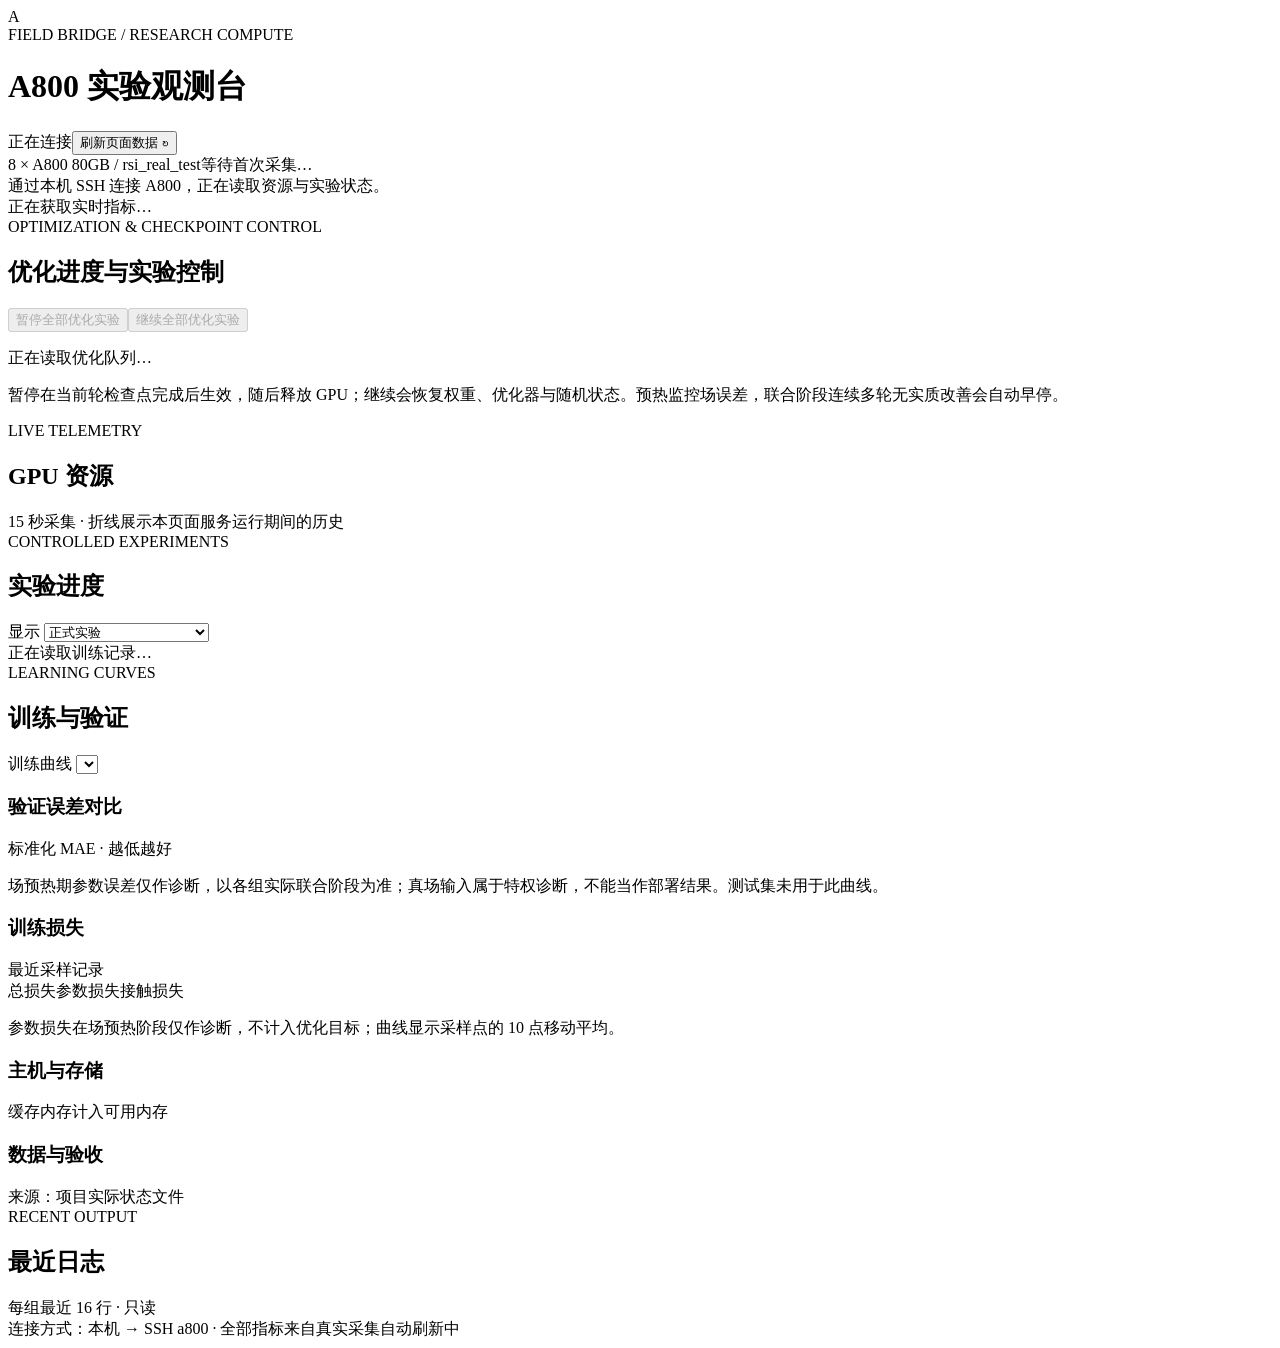
==== monitor/index.html @ 0b83929b "Replace legacy implementation with standalone FieldBridge at repository root" ====
<!doctype html>
<html lang="zh-CN">
<head>
  <meta charset="UTF-8">
  <meta name="viewport" content="width=device-width, initial-scale=1">
  <title>A800 · 实验观测台</title>
  <link rel="icon" href="data:,">
  <link rel="stylesheet" href="/style.css">
  <script src="/app.js" defer></script>
</head>
<body>
  <main class="shell">
    <header class="topbar">
      <div class="brand"><span class="brand-icon">A</span><div><div class="eyebrow">FIELD BRIDGE / RESEARCH COMPUTE</div><h1>A800 实验观测台</h1></div></div>
      <div class="top-actions"><span id="connection" class="badge neutral">正在连接</span><button id="refresh" type="button">刷新页面数据 ↻</button></div>
    </header>
    <div class="context-row"><span>8 × A800 80GB <span class="divider">/</span> <span id="project">rsi_real_test</span></span><span id="updated">等待首次采集…</span></div>
    <div id="notice" class="notice" role="status" aria-live="polite">通过本机 SSH 连接 A800，正在读取资源与实验状态。</div>
    <section class="overview" id="overview" aria-label="资源总览"><div class="stat skeleton">正在获取实时指标…</div></section>

    <section class="section" aria-label="优化阶段与控制">
      <div class="section-heading"><div><span class="eyebrow">OPTIMIZATION & CHECKPOINT CONTROL</span><h2>优化进度与实验控制</h2></div><div class="top-actions"><button id="pause-all" type="button" disabled>暂停全部优化实验</button><button id="resume-all" type="button" disabled>继续全部优化实验</button></div></div>
      <p id="control-status" class="protocol" role="status" aria-live="polite">正在读取优化队列…</p>
      <p class="chart-note">暂停在当前轮检查点完成后生效，随后释放 GPU；继续会恢复权重、优化器与随机状态。预热监控场误差，联合阶段连续多轮无实质改善会自动早停。</p>
      <div id="stages" class="stage-grid"></div>
      <div id="optimization-evidence" class="protocol"></div>
      <div id="queue" class="queue"></div>
      <div id="feedback" class="protocol"></div>
    </section>

    <section class="section">
      <div class="section-heading"><div><span class="eyebrow">LIVE TELEMETRY</span><h2>GPU 资源</h2></div><span class="muted">15 秒采集 · 折线展示本页面服务运行期间的历史</span></div>
      <div id="gpus" class="gpu-grid"></div>
    </section>

    <section class="section">
      <div class="section-heading"><div><span class="eyebrow">CONTROLLED EXPERIMENTS</span><h2>实验进度</h2></div><label class="filter">显示 <select id="experiment-filter"><option value="research">正式实验</option><option value="diagnostic">G1 诊断实验</option><option value="all">全部实验（含工程试跑）</option></select></label></div>
      <div id="experiments" class="experiments"><div class="empty">正在读取训练记录…</div></div>
      <div id="protocol" class="protocol"></div>
    </section>

    <section class="section">
      <div class="section-heading"><div><span class="eyebrow">LEARNING CURVES</span><h2>训练与验证</h2></div><label class="filter">训练曲线 <select id="run-select" aria-label="选择训练曲线实验"></select></label></div>
      <div class="charts">
        <article class="panel"><div class="panel-heading"><h3>验证误差对比</h3><span class="muted">标准化 MAE · 越低越好</span></div><div id="val-chart" class="chart"></div><div id="val-legend" class="legend"></div><p class="chart-note">场预热期参数误差仅作诊断，以各组实际联合阶段为准；真场输入属于特权诊断，不能当作部署结果。测试集未用于此曲线。</p></article>
        <article class="panel"><div class="panel-heading"><h3>训练损失</h3><span class="muted" id="train-scope">最近采样记录</span></div><div id="train-chart" class="chart"></div><div class="legend"><span class="legend-item blue">总损失</span><span class="legend-item orange">参数损失</span><span class="legend-item teal">接触损失</span></div><p class="chart-note">参数损失在场预热阶段仅作诊断，不计入优化目标；曲线显示采样点的 10 点移动平均。</p></article>
      </div>
    </section>

    <section class="section bottom-grid">
      <article class="panel"><div class="panel-heading"><h3>主机与存储</h3><span class="muted">缓存内存计入可用内存</span></div><div id="host-details"></div></article>
      <article class="panel"><div class="panel-heading"><h3>数据与验收</h3><span class="muted">来源：项目实际状态文件</span></div><div id="data-details"></div></article>
    </section>
    <section class="section"><div class="section-heading"><div><span class="eyebrow">RECENT OUTPUT</span><h2>最近日志</h2></div><span class="muted">每组最近 16 行 · 只读</span></div><div id="logs"></div></section>
    <footer><span>连接方式：本机 → SSH a800 · 全部指标来自真实采集</span><span id="footer-time">自动刷新中</span></footer>
  </main>
</body>
</html>
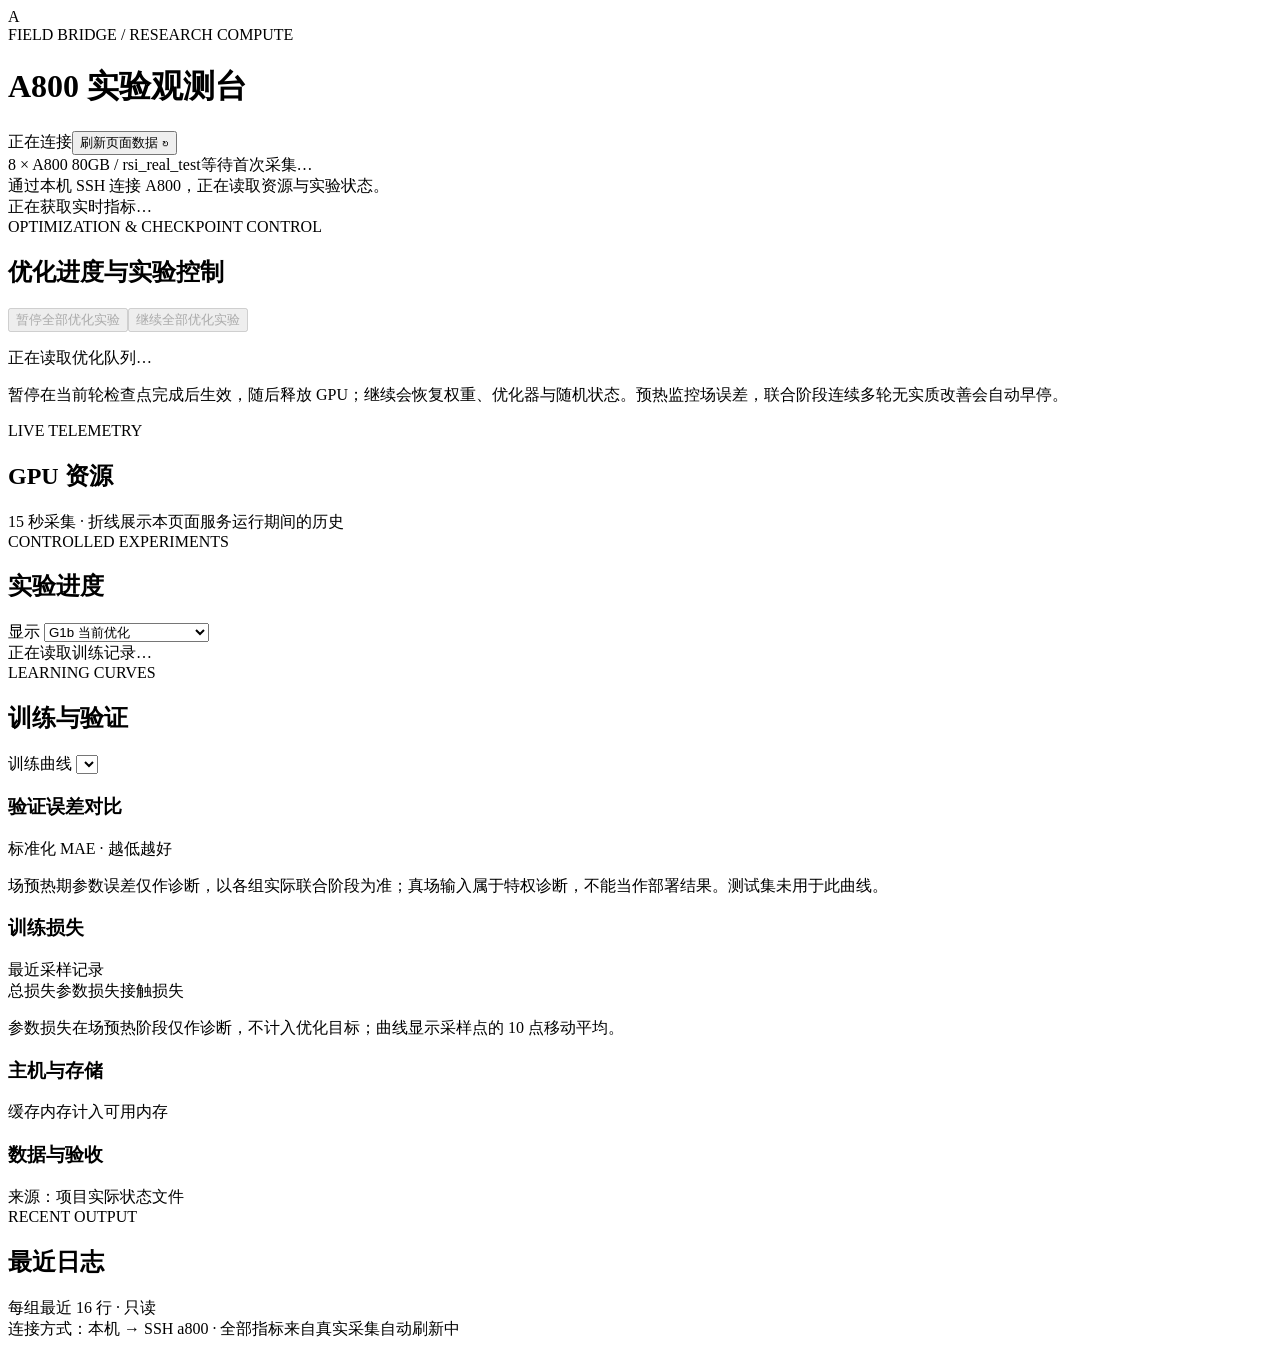
==== commit c471a3b1: "Start G1b diagnostics and reduce cached-feature I/O after G1 feedback" ====
--- a/monitor/index.html
+++ b/monitor/index.html
@@ -34,7 +34,7 @@
     </section>
 
     <section class="section">
-      <div class="section-heading"><div><span class="eyebrow">CONTROLLED EXPERIMENTS</span><h2>实验进度</h2></div><label class="filter">显示 <select id="experiment-filter"><option value="research">正式实验</option><option value="diagnostic">G1 诊断实验</option><option value="all">全部实验（含工程试跑）</option></select></label></div>
+      <div class="section-heading"><div><span class="eyebrow">CONTROLLED EXPERIMENTS</span><h2>实验进度</h2></div><label class="filter">显示 <select id="experiment-filter"><option value="research">正式实验</option><option value="g1b" selected>G1b 当前优化</option><option value="diagnostic">全部诊断（G1 / G1b）</option><option value="all">全部实验（含工程试跑）</option></select></label></div>
       <div id="experiments" class="experiments"><div class="empty">正在读取训练记录…</div></div>
       <div id="protocol" class="protocol"></div>
     </section>
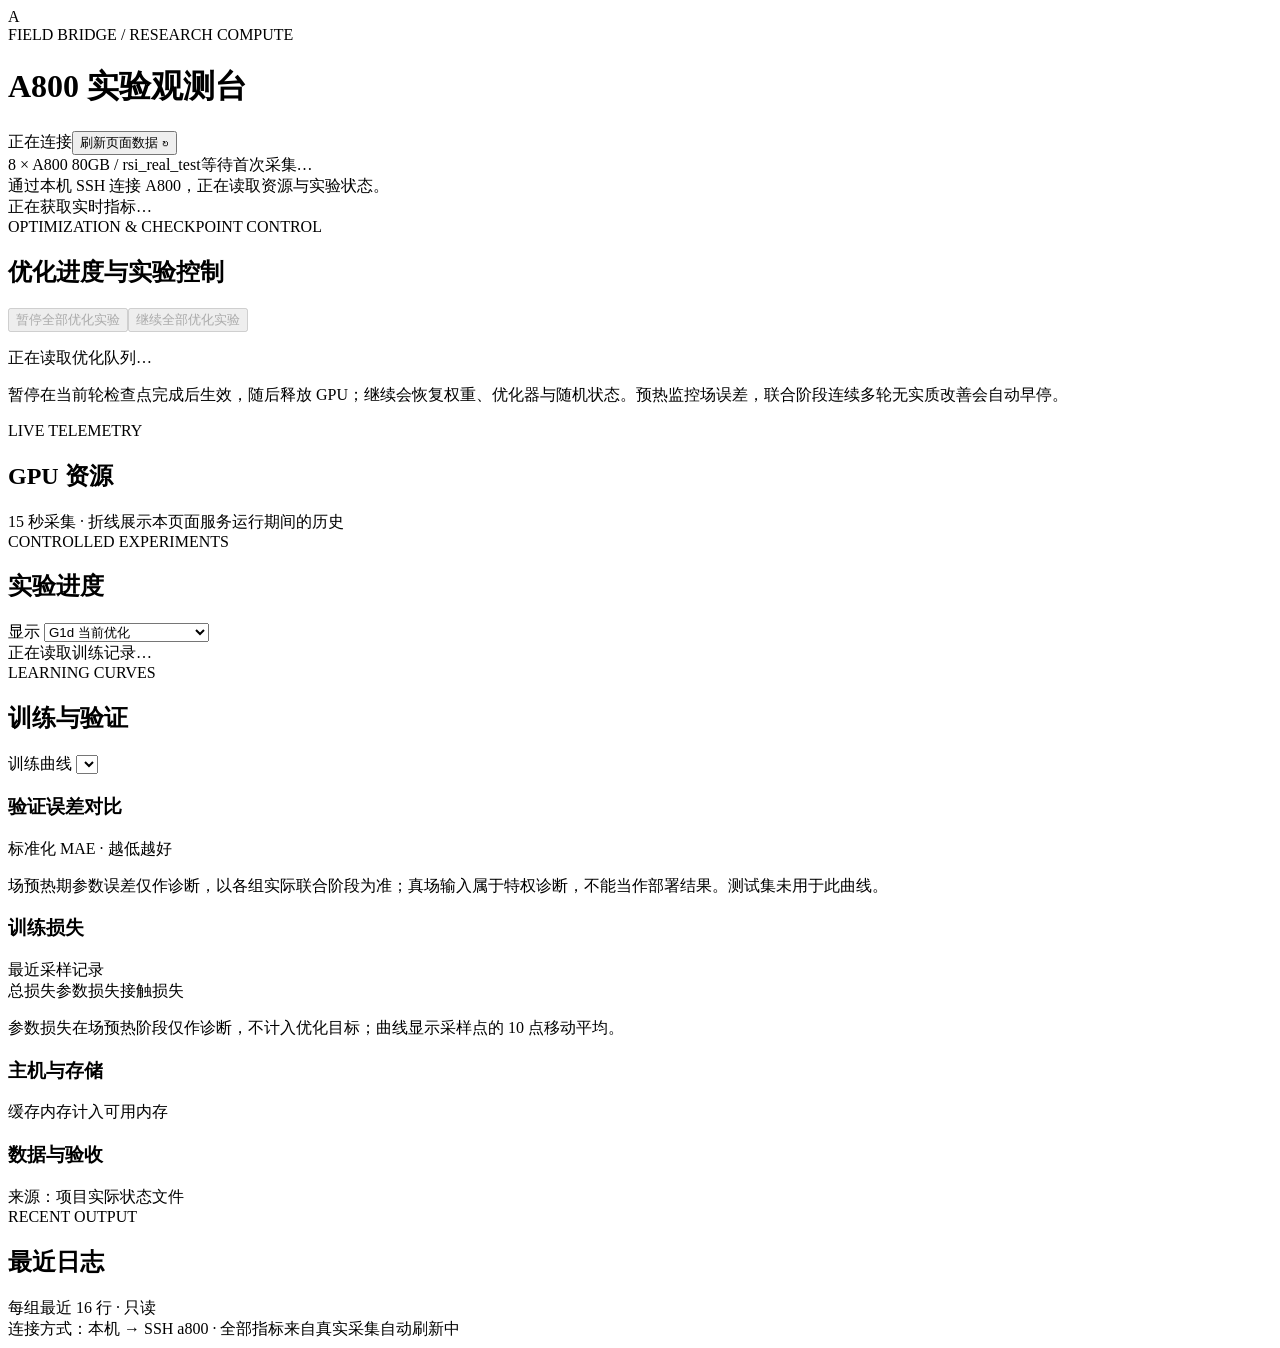
==== commit 24611bf9: "Add frozen RGB local field bridge diagnostics and G1c/G1d feedback" ====
--- a/monitor/index.html
+++ b/monitor/index.html
@@ -34,7 +34,7 @@
     </section>
 
     <section class="section">
-      <div class="section-heading"><div><span class="eyebrow">CONTROLLED EXPERIMENTS</span><h2>实验进度</h2></div><label class="filter">显示 <select id="experiment-filter"><option value="research">正式实验</option><option value="g1b" selected>G1b 当前优化</option><option value="diagnostic">全部诊断（G1 / G1b）</option><option value="all">全部实验（含工程试跑）</option></select></label></div>
+      <div class="section-heading"><div><span class="eyebrow">CONTROLLED EXPERIMENTS</span><h2>实验进度</h2></div><label class="filter">显示 <select id="experiment-filter"><option value="research">正式实验</option><option value="g1d" selected>G1d 当前优化</option><option value="g1c">G1c 局部时序诊断</option><option value="g1b">G1b 损失诊断</option><option value="diagnostic">全部诊断（G1–G1d）</option><option value="all">全部实验（含工程试跑）</option></select></label></div>
       <div id="experiments" class="experiments"><div class="empty">正在读取训练记录…</div></div>
       <div id="protocol" class="protocol"></div>
     </section>
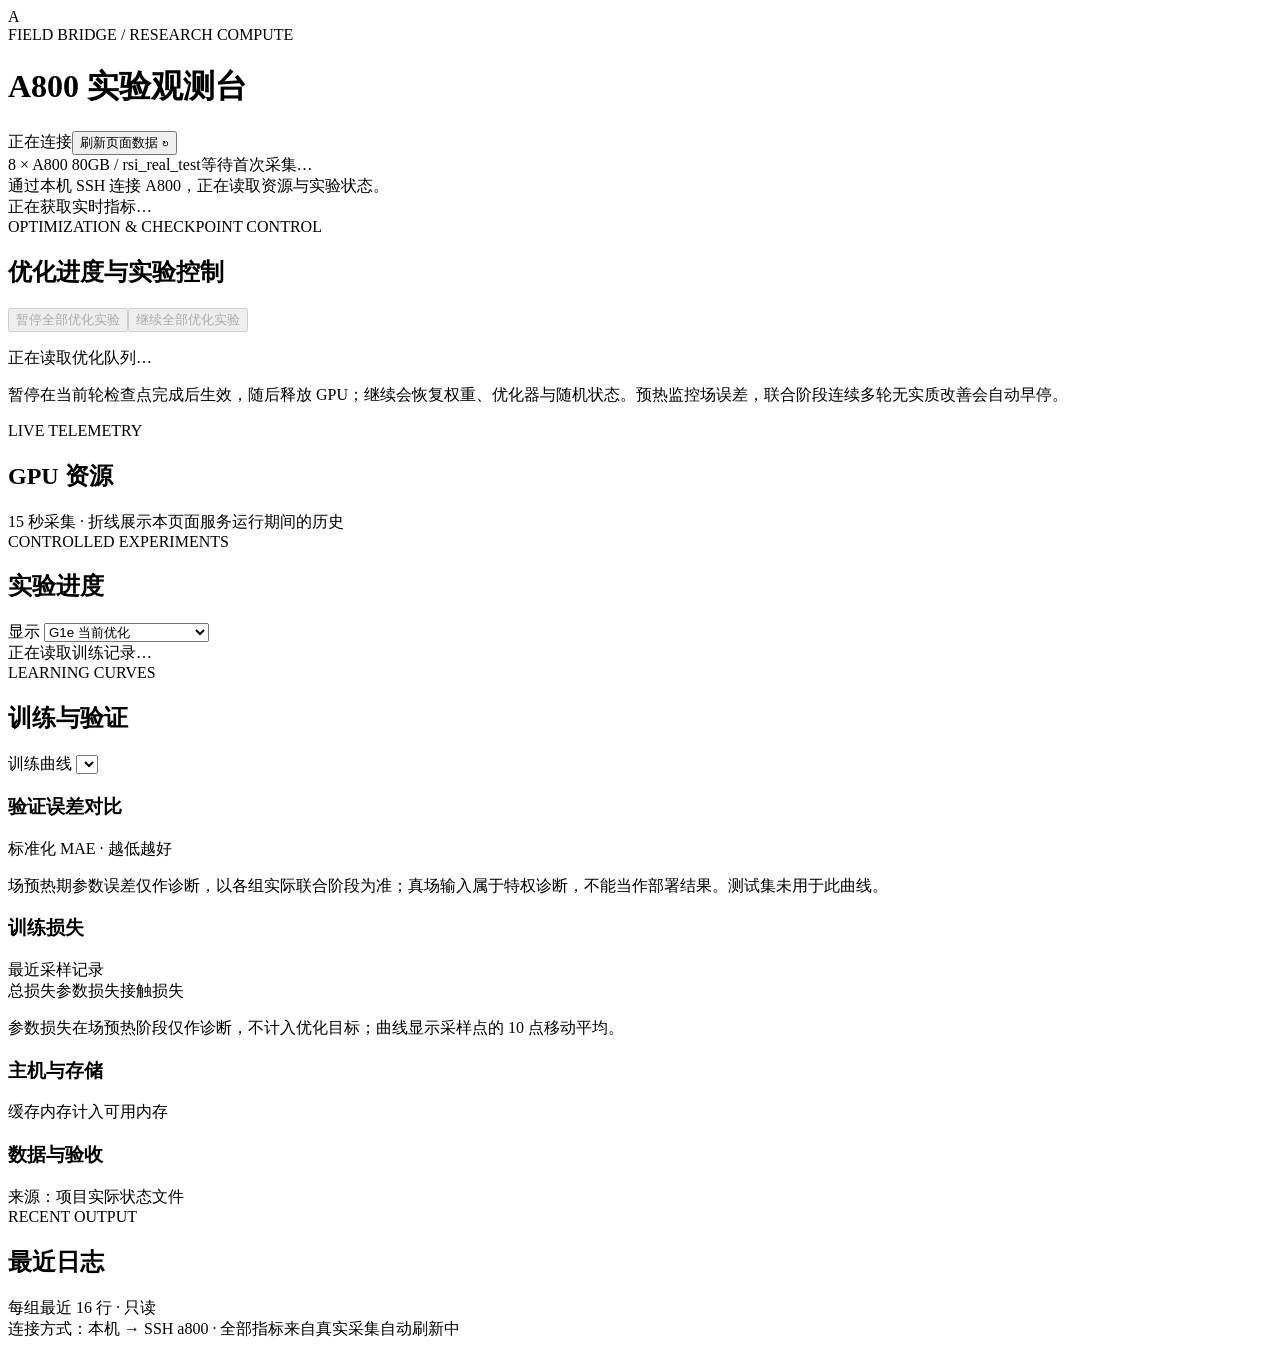
==== commit d33b8352: "Repair field bridge collapse and add calibrated engine/data pilots" ====
--- a/monitor/index.html
+++ b/monitor/index.html
@@ -26,6 +26,7 @@
       <div id="optimization-evidence" class="protocol"></div>
       <div id="queue" class="queue"></div>
       <div id="feedback" class="protocol"></div>
+      <div id="data-upgrade" class="protocol"></div>
     </section>
 
     <section class="section">
@@ -34,7 +35,7 @@
     </section>
 
     <section class="section">
-      <div class="section-heading"><div><span class="eyebrow">CONTROLLED EXPERIMENTS</span><h2>实验进度</h2></div><label class="filter">显示 <select id="experiment-filter"><option value="research">正式实验</option><option value="g1d" selected>G1d 当前优化</option><option value="g1c">G1c 局部时序诊断</option><option value="g1b">G1b 损失诊断</option><option value="diagnostic">全部诊断（G1–G1d）</option><option value="all">全部实验（含工程试跑）</option></select></label></div>
+      <div class="section-heading"><div><span class="eyebrow">CONTROLLED EXPERIMENTS</span><h2>实验进度</h2></div><label class="filter">显示 <select id="experiment-filter"><option value="research">正式实验</option><option value="g1e" selected>G1e 当前优化</option><option value="g1d">G1d 直接通路诊断</option><option value="g1c">G1c 局部时序诊断</option><option value="g1b">G1b 损失诊断</option><option value="diagnostic">全部诊断（G1–G1e）</option><option value="all">全部实验（含工程试跑）</option></select></label></div>
       <div id="experiments" class="experiments"><div class="empty">正在读取训练记录…</div></div>
       <div id="protocol" class="protocol"></div>
     </section>
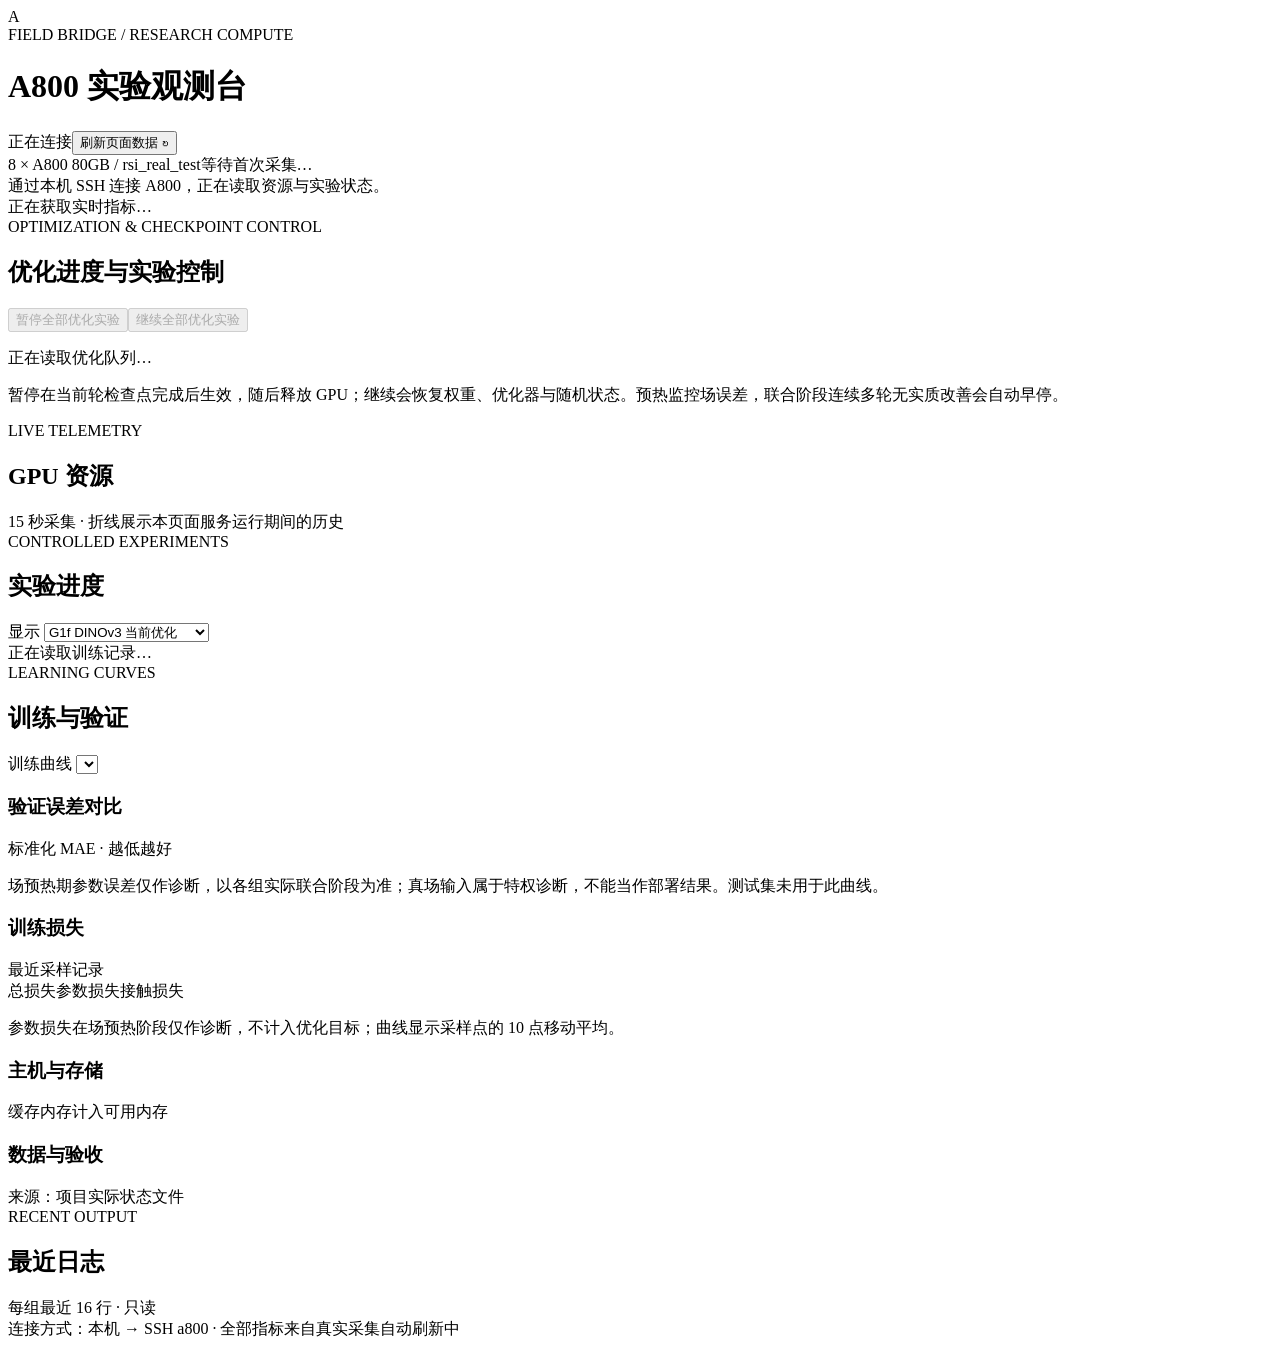
==== commit d978905b: "Start authorized DINOv3 controlled experiments with verified caching and queue dependencies" ====
--- a/monitor/index.html
+++ b/monitor/index.html
@@ -35,7 +35,7 @@
     </section>
 
     <section class="section">
-      <div class="section-heading"><div><span class="eyebrow">CONTROLLED EXPERIMENTS</span><h2>实验进度</h2></div><label class="filter">显示 <select id="experiment-filter"><option value="research">正式实验</option><option value="g1e" selected>G1e 当前优化</option><option value="g1d">G1d 直接通路诊断</option><option value="g1c">G1c 局部时序诊断</option><option value="g1b">G1b 损失诊断</option><option value="diagnostic">全部诊断（G1–G1e）</option><option value="all">全部实验（含工程试跑）</option></select></label></div>
+      <div class="section-heading"><div><span class="eyebrow">CONTROLLED EXPERIMENTS</span><h2>实验进度</h2></div><label class="filter">显示 <select id="experiment-filter"><option value="research">正式实验</option><option value="g1f" selected>G1f DINOv3 当前优化</option><option value="g1e">G1e 当前优化</option><option value="g1d">G1d 直接通路诊断</option><option value="g1c">G1c 局部时序诊断</option><option value="g1b">G1b 损失诊断</option><option value="diagnostic">全部诊断（G1–G1f）</option><option value="all">全部实验（含工程试跑）</option></select></label></div>
       <div id="experiments" class="experiments"><div class="empty">正在读取训练记录…</div></div>
       <div id="protocol" class="protocol"></div>
     </section>
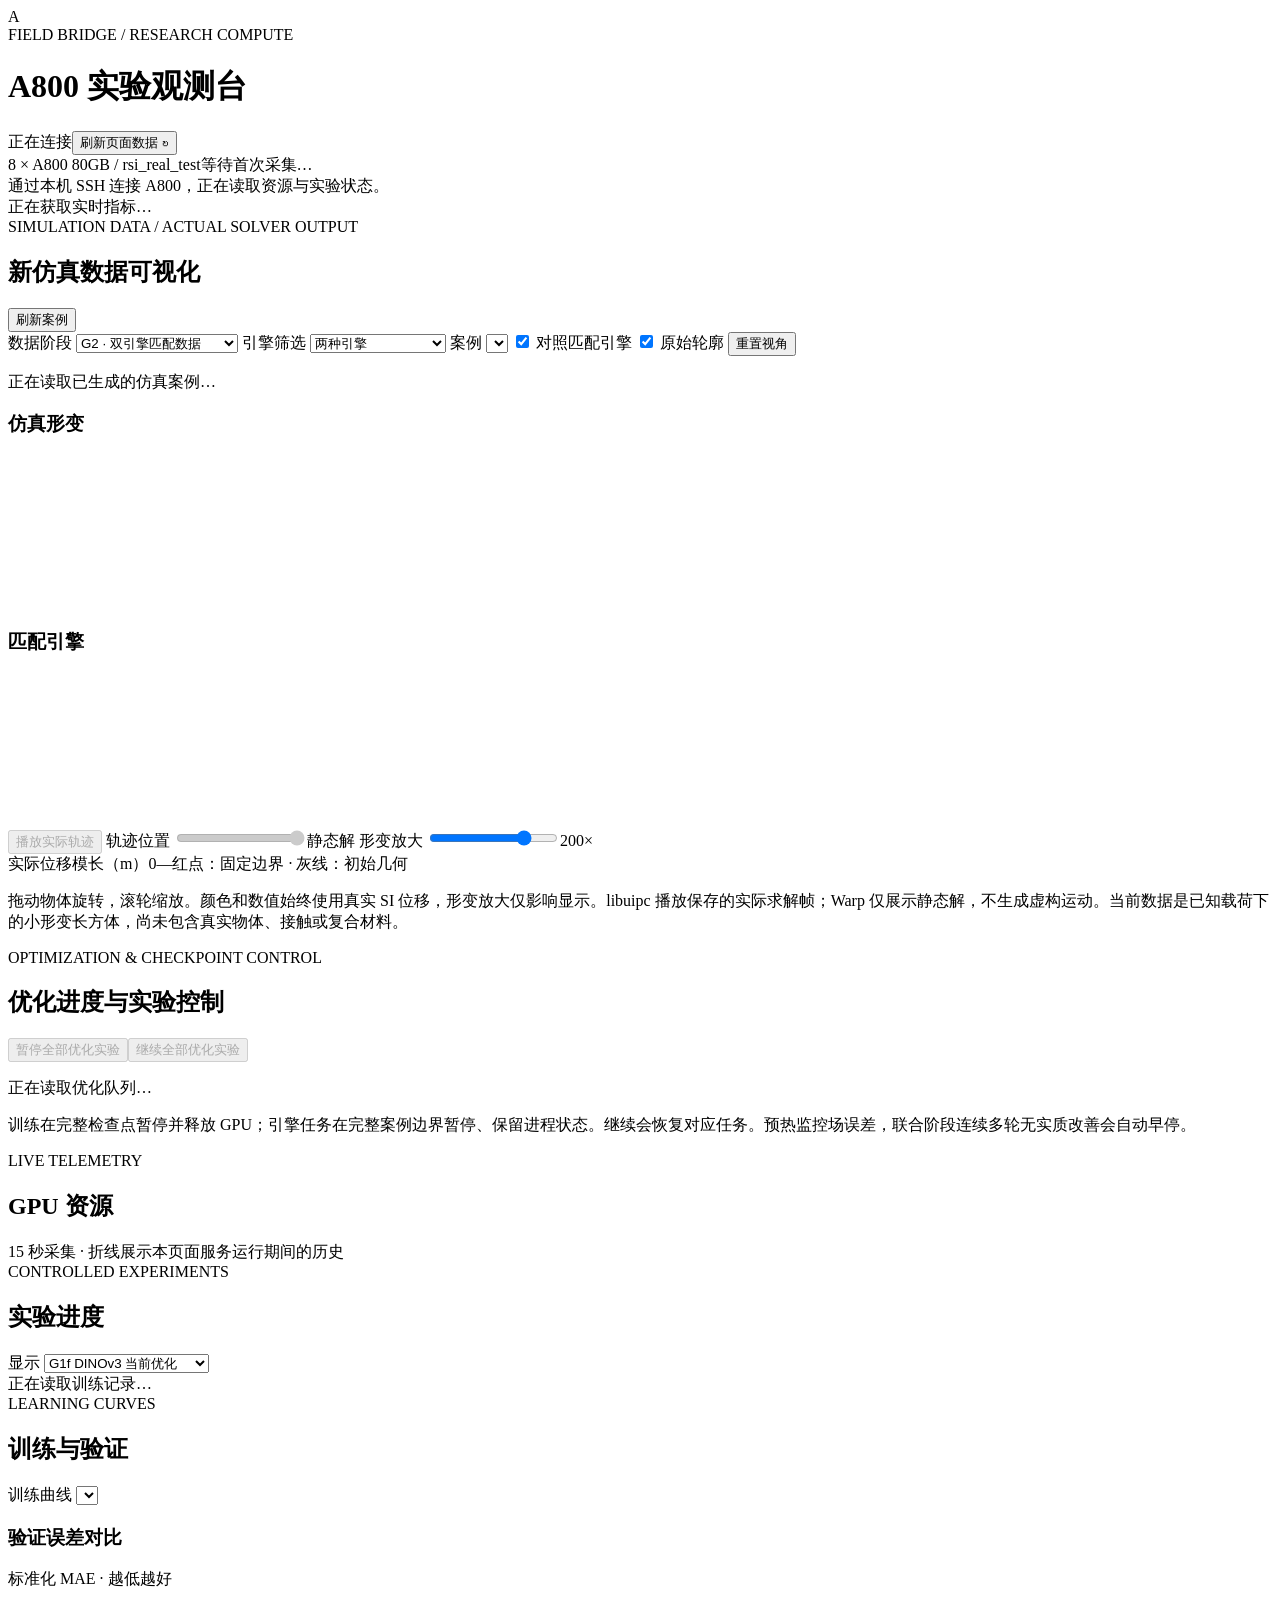
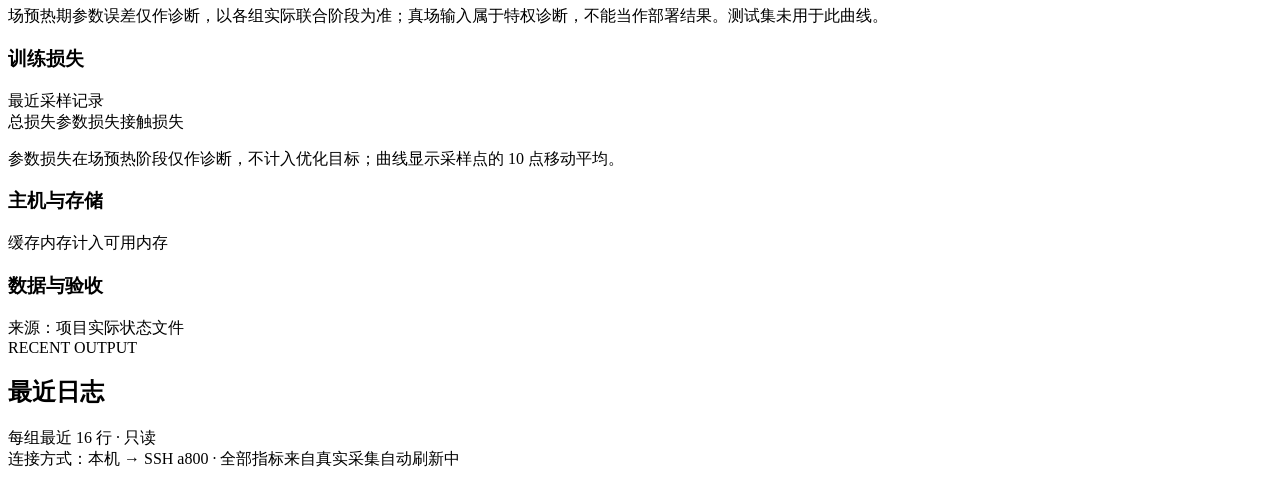
==== commit 8c826f41: "Add calibrated cross-engine field pilot, replay controls and simulation viewer" ====
--- a/monitor/index.html
+++ b/monitor/index.html
@@ -7,6 +7,7 @@
   <link rel="icon" href="data:,">
   <link rel="stylesheet" href="/style.css">
   <script src="/app.js" defer></script>
+  <script src="/simulation.js" defer></script>
 </head>
 <body>
   <main class="shell">
@@ -18,10 +19,34 @@
     <div id="notice" class="notice" role="status" aria-live="polite">通过本机 SSH 连接 A800，正在读取资源与实验状态。</div>
     <section class="overview" id="overview" aria-label="资源总览"><div class="stat skeleton">正在获取实时指标…</div></section>
 
+    <section class="section" id="simulation-preview" aria-label="新仿真数据可视化">
+      <div class="section-heading"><div><span class="eyebrow">SIMULATION DATA / ACTUAL SOLVER OUTPUT</span><h2>新仿真数据可视化</h2></div><button id="sim-refresh" type="button">刷新案例</button></div>
+      <div class="sim-toolbar panel">
+        <label>数据阶段 <select id="sim-source"><option value="G2">G2 · 双引擎匹配数据</option><option value="G3v">G3v · 可见形变载荷审计</option><option value="all">全部案例</option></select></label>
+        <label>引擎筛选 <select id="sim-engine"><option value="all">两种引擎</option value="uipc">libuipc · 实际轨迹</option><option value="warp">Warp FEM · 静态解</option></select></label>
+        <label class="sim-case-label">案例 <select id="sim-case" aria-label="选择仿真案例"></select></label>
+        <label><input id="sim-compare" type="checkbox" checked> 对照匹配引擎</label>
+        <label><input id="sim-rest" type="checkbox" checked> 原始轮廓</label>
+        <button id="sim-reset" type="button">重置视角</button>
+      </div>
+      <p id="sim-status" class="protocol" role="status" aria-live="polite">正在读取已生成的仿真案例…</p>
+      <div id="sim-views" class="sim-views">
+        <article class="panel sim-view"><div class="panel-heading"><h3 id="sim-title-a">仿真形变</h3><span id="sim-type-a" class="muted"></span></div><canvas id="sim-canvas-a" aria-label="仿真物体三维形变，可拖动旋转和滚轮缩放"></canvas><div id="sim-meta-a" class="chart-note"></div></article>
+        <article id="sim-pane-b" class="panel sim-view"><div class="panel-heading"><h3 id="sim-title-b">匹配引擎</h3><span id="sim-type-b" class="muted"></span></div><canvas id="sim-canvas-b" aria-label="相同夹具的另一引擎三维形变"></canvas><div id="sim-meta-b" class="chart-note"></div></article>
+      </div>
+      <div class="sim-toolbar panel sim-playback">
+        <button id="sim-play" type="button" disabled>播放实际轨迹</button>
+        <label class="sim-time-label">轨迹位置 <input id="sim-time" type="range" min="0" max="25" value="25" step="1" disabled></label><output id="sim-time-label">静态解</output>
+        <label>形变放大 <input id="sim-amplify" type="range" min="0" max="3" step="0.01" value="2.3"></label><output id="sim-amplify-label">200×</output>
+      </div>
+      <div class="sim-legend"><span>实际位移模长（m）</span><span>0</span><span class="sim-colorbar"></span><span id="sim-color-max">—</span><span>红点：固定边界 · 灰线：初始几何</span></div>
+      <p class="chart-note">拖动物体旋转，滚轮缩放。颜色和数值始终使用真实 SI 位移，形变放大仅影响显示。libuipc 播放保存的实际求解帧；Warp 仅展示静态解，不生成虚构运动。当前数据是已知载荷下的小形变长方体，尚未包含真实物体、接触或复合材料。</p>
+    </section>
+
     <section class="section" aria-label="优化阶段与控制">
       <div class="section-heading"><div><span class="eyebrow">OPTIMIZATION & CHECKPOINT CONTROL</span><h2>优化进度与实验控制</h2></div><div class="top-actions"><button id="pause-all" type="button" disabled>暂停全部优化实验</button><button id="resume-all" type="button" disabled>继续全部优化实验</button></div></div>
       <p id="control-status" class="protocol" role="status" aria-live="polite">正在读取优化队列…</p>
-      <p class="chart-note">暂停在当前轮检查点完成后生效，随后释放 GPU；继续会恢复权重、优化器与随机状态。预热监控场误差，联合阶段连续多轮无实质改善会自动早停。</p>
+      <p class="chart-note">训练在完整检查点暂停并释放 GPU；引擎任务在完整案例边界暂停、保留进程状态。继续会恢复对应任务。预热监控场误差，联合阶段连续多轮无实质改善会自动早停。</p>
       <div id="stages" class="stage-grid"></div>
       <div id="optimization-evidence" class="protocol"></div>
       <div id="queue" class="queue"></div>
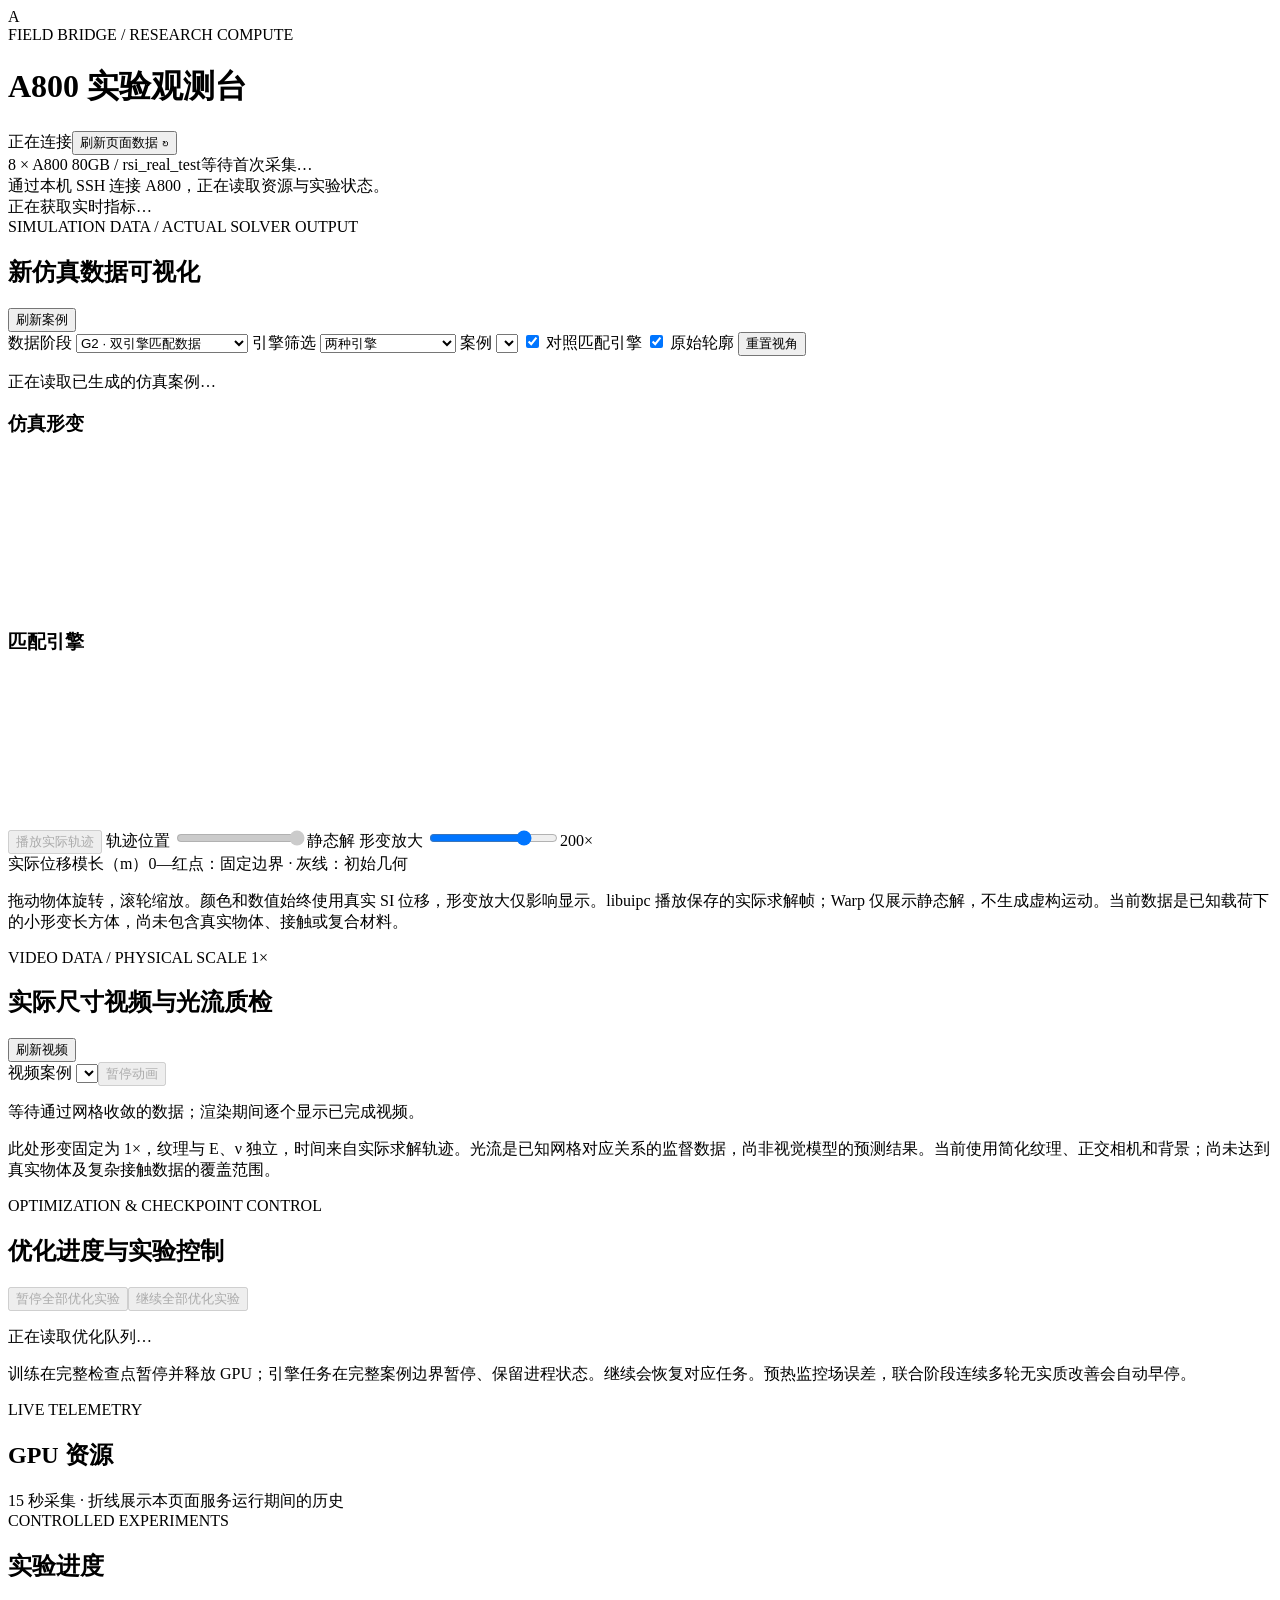
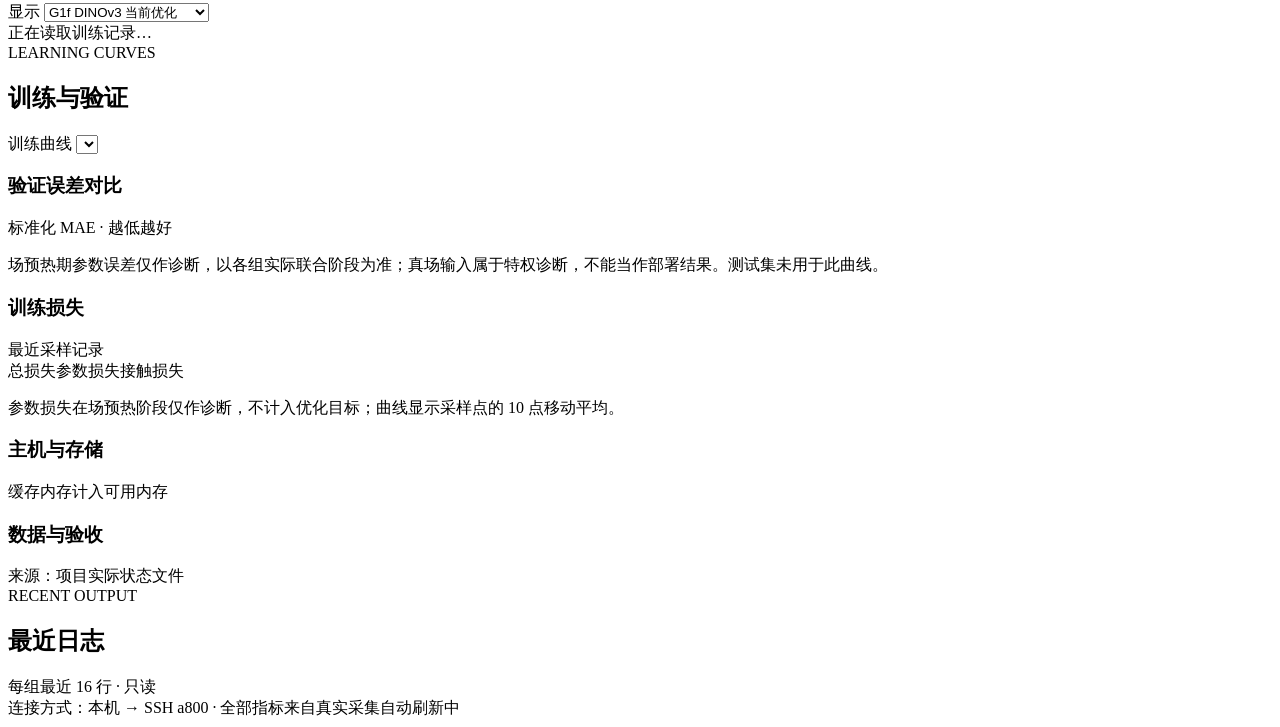
==== commit b90ce38c: "Gate physical video data on convergence and visibility; reduce static frames" ====
--- a/monitor/index.html
+++ b/monitor/index.html
@@ -8,6 +8,7 @@
   <link rel="stylesheet" href="/style.css">
   <script src="/app.js" defer></script>
   <script src="/simulation.js" defer></script>
+  <script src="/rendered.js" defer></script>
 </head>
 <body>
   <main class="shell">
@@ -22,8 +23,8 @@
     <section class="section" id="simulation-preview" aria-label="新仿真数据可视化">
       <div class="section-heading"><div><span class="eyebrow">SIMULATION DATA / ACTUAL SOLVER OUTPUT</span><h2>新仿真数据可视化</h2></div><button id="sim-refresh" type="button">刷新案例</button></div>
       <div class="sim-toolbar panel">
-        <label>数据阶段 <select id="sim-source"><option value="G2">G2 · 双引擎匹配数据</option><option value="G3v">G3v · 可见形变载荷审计</option><option value="all">全部案例</option></select></label>
-        <label>引擎筛选 <select id="sim-engine"><option value="all">两种引擎</option value="uipc">libuipc · 实际轨迹</option><option value="warp">Warp FEM · 静态解</option></select></label>
+        <label>数据阶段 <select id="sim-source"><option value="G2">G2 · 双引擎匹配数据</option><option value="G3v">G3v · 可见形变载荷审计</option><option value="G3c">G3c · 细网格收敛审计</option><option value="G3t">G3t · 加载卸载与效率审计</option><option value="all">全部案例</option></select></label>
+        <label>引擎筛选 <select id="sim-engine"><option value="all">两种引擎</option><option value="uipc">libuipc · 实际轨迹</option><option value="warp">Warp FEM · 静态解</option></select></label>
         <label class="sim-case-label">案例 <select id="sim-case" aria-label="选择仿真案例"></select></label>
         <label><input id="sim-compare" type="checkbox" checked> 对照匹配引擎</label>
         <label><input id="sim-rest" type="checkbox" checked> 原始轮廓</label>
@@ -41,6 +42,14 @@
       </div>
       <div class="sim-legend"><span>实际位移模长（m）</span><span>0</span><span class="sim-colorbar"></span><span id="sim-color-max">—</span><span>红点：固定边界 · 灰线：初始几何</span></div>
       <p class="chart-note">拖动物体旋转，滚轮缩放。颜色和数值始终使用真实 SI 位移，形变放大仅影响显示。libuipc 播放保存的实际求解帧；Warp 仅展示静态解，不生成虚构运动。当前数据是已知载荷下的小形变长方体，尚未包含真实物体、接触或复合材料。</p>
+    </section>
+
+    <section class="section" id="rendered-preview" aria-label="实际尺寸视频与光流质检">
+      <div class="section-heading"><div><span class="eyebrow">VIDEO DATA / PHYSICAL SCALE 1×</span><h2>实际尺寸视频与光流质检</h2></div><button id="render-refresh" type="button">刷新视频</button></div>
+      <div class="sim-toolbar panel"><label class="sim-case-label">视频案例 <select id="render-case" aria-label="选择未放大渲染视频"></select></label><button id="render-play" type="button" disabled>暂停动画</button></div>
+      <p id="render-status" class="protocol" role="status">等待通过网格收敛的数据；渲染期间逐个显示已完成视频。</p>
+      <div id="render-images" class="render-grid" hidden><article class="panel"><h3>未放大 RGB · 224 × 224</h3><img id="render-video" alt="实际 SI 形变轨迹，表面纹理随物体运动" width="224" height="224"></article><article class="panel"><h3>初始 / 峰值 / 可见像素位移</h3><img id="render-contact" alt="初始与峰值 RGB，以及带遮挡筛选的对应位移质检" width="672" height="248"></article></div>
+      <p class="chart-note">此处形变固定为 1×，纹理与 E、ν 独立，时间来自实际求解轨迹。光流是已知网格对应关系的监督数据，尚非视觉模型的预测结果。当前使用简化纹理、正交相机和背景；尚未达到真实物体及复杂接触数据的覆盖范围。</p>
     </section>
 
     <section class="section" aria-label="优化阶段与控制">
